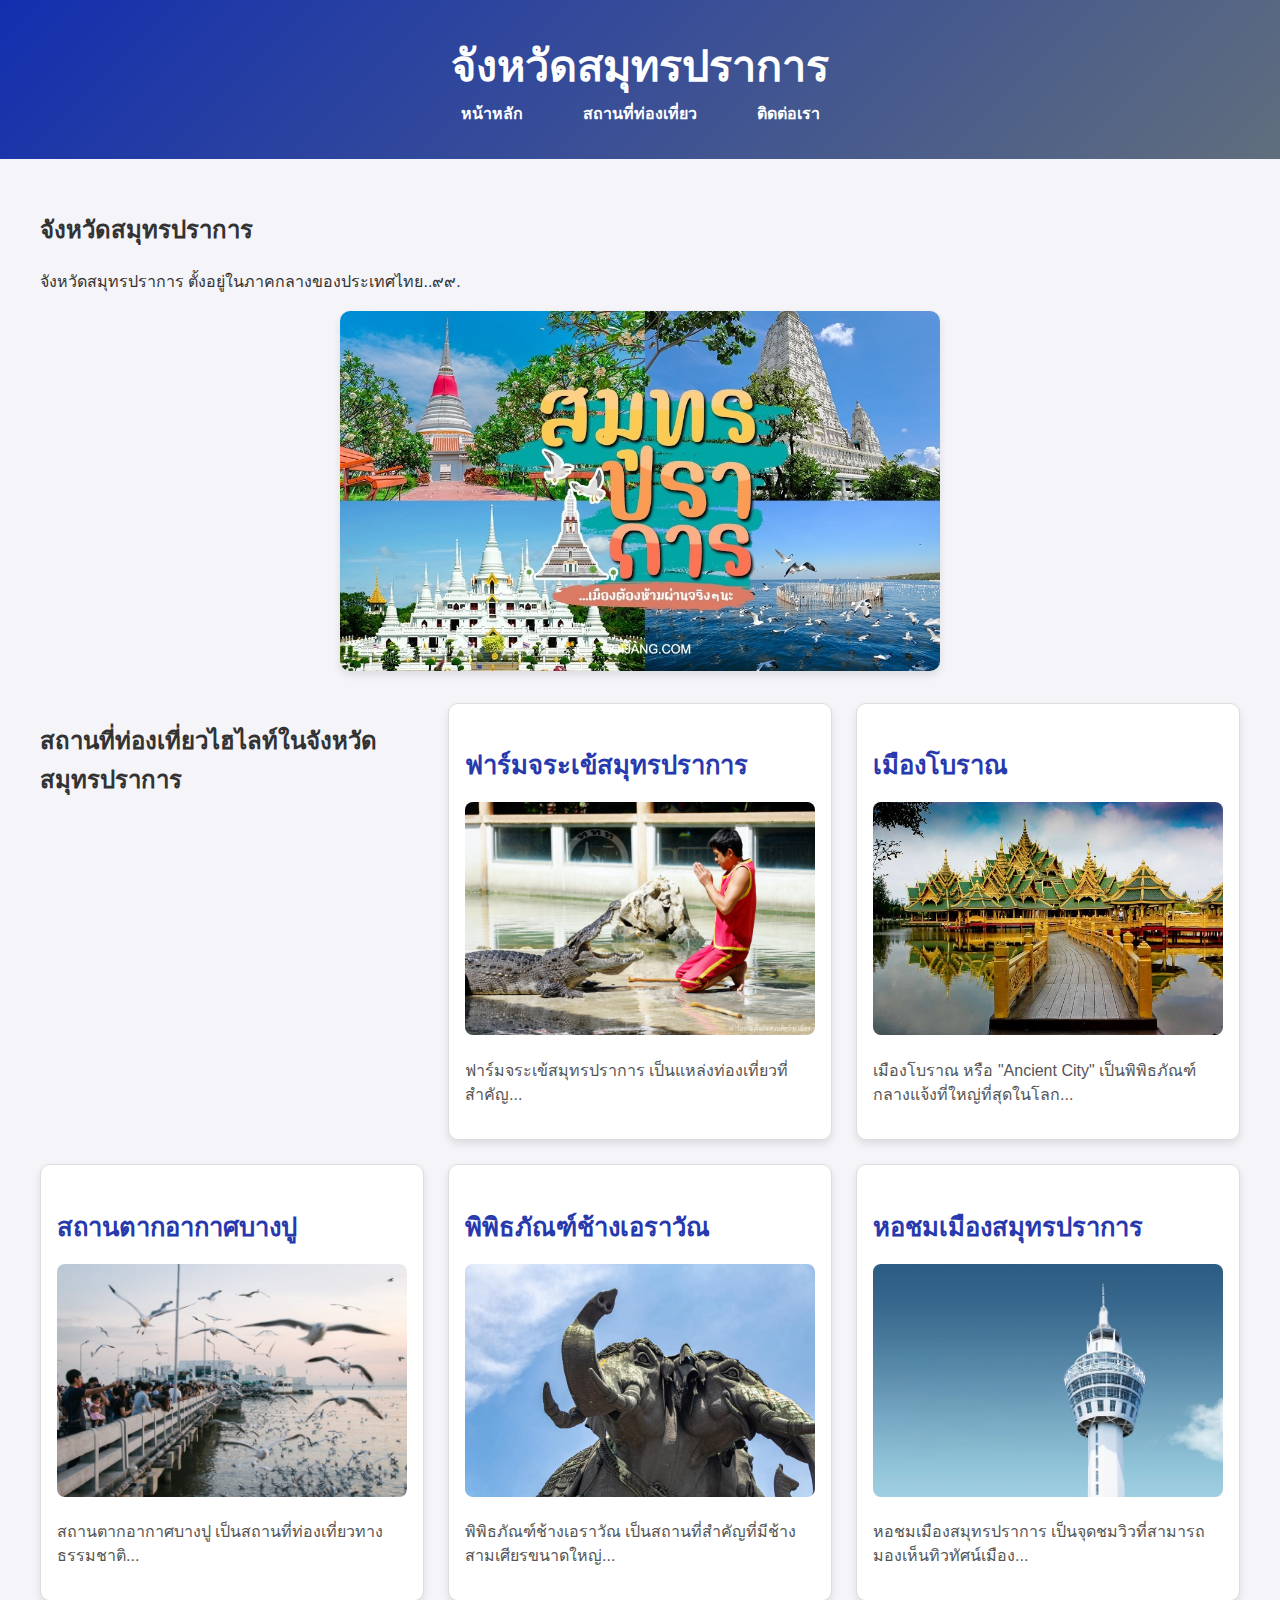
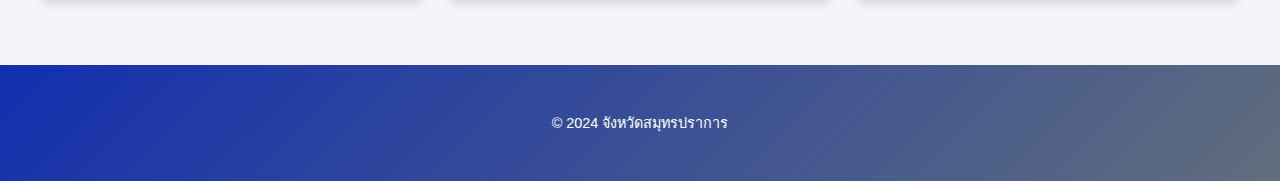
==== index.html @ a9e670fd "เพิ่มโครงการพื้นฐาน" ====
<!DOCTYPE html>
<html lang="th">
    <head>
        <meta charset="UTF-8">
        <meta name="viewport" content="width=device-width, initial-scale=1.0">
        <title>สถานที่ท่องเที่ยวในจังหวัดสมุทรปราการ</title>
        <link rel="stylesheet" href="css/styles.css"> <!-- เชื่อมต่อไฟล์ CSS -->
    </head>
    <body>
        <!-- ส่วนหัวของเว็บไซต์ -->
        <header>
            <h1>จังหวัดสมุทรปราการ</h1>

            <!-- เมนูแฮมเบอร์เกอร์ (สำหรับมือถือหรือจอเล็ก) -->
            <div class="hamburger-menu" id="hamburger-menu">
                <div class="bar"></div>
                <div class="bar"></div>
                <div class="bar"></div>
            </div>
            <!-- เมนูหลัก -->
            <nav role="navigation" id="main-nav" class="main-nav">
                <ul>
                    <li><a href="index.html">หน้าหลัก</a></li>
                    <li><a href="details.html">สถานที่ท่องเที่ยว</a></li>
                    <li><a href="contact.html">ติดต่อเรา</a></li>
                </ul>
            </nav>

            <!-- เมนูย่อยที่จะเปิดเมื่อคลิกเมนูแฮมเบอร์เกอร์ -->
            <nav id="sub-nav" class="sub-nav">
                <ul>
                    <li><a href="index.html">หน้าหลัก</a></li>
                    <li><a href="details.html">สถานที่ท่องเที่ยว</a></li>
                    <li><a href="contact.html">ติดต่อเรา</a></li>
                </ul>
            </nav>

        </header>

        <!-- เนื้อหาหลักของเว็บไซต์ -->
        <main>
            <!-- ส่วนข้อมูลเบื้องต้นของจังหวัด -->
            <section class="overview">
                <h2>จังหวัดสมุทรปราการ</h2>
                <p>จังหวัดสมุทรปราการ ตั้งอยู่ในภาคกลางของประเทศไทย..๙๙.</p>
                <!-- รูปภาพประกอบ -->
                <img src="image/สมุทรปราการ.jpg"
                    alt="วิวทิวทัศน์ในจังหวัดสมุทรปราการ">
            </section>

            <!-- ส่วนสถานที่ท่องเที่ยวแนะนำ -->
            <section class="highlights">
                <h2>สถานที่ท่องเที่ยวไฮไลท์ในจังหวัดสมุทรปราการ</h2>

                <!-- รายการที่ 1: ฟาร์มจระเข้ -->
                <div class="highlight-item">
                    <h3>ฟาร์มจระเข้สมุทรปราการ</h3>
                    <img src="image/ฟาร์มจรเข้.jpg"
                        alt="ฟาร์มจระเข้สมุทรปราการ">
                    <p>ฟาร์มจระเข้สมุทรปราการ เป็นแหล่งท่องเที่ยวที่สำคัญ...</p>
                </div>

                <!-- รายการที่ 2: เมืองโบราณ -->
                <div class="highlight-item">
                    <h3>เมืองโบราณ</h3>
                    <img src="image/เมืองโบราณ.jpg" alt="เมืองโบราณ">
                    <p>เมืองโบราณ หรือ "Ancient City"
                        เป็นพิพิธภัณฑ์กลางแจ้งที่ใหญ่ที่สุดในโลก...</p>
                </div>

                <!-- รายการที่ 3: สถานตากอากาศบางปู -->
                <div class="highlight-item">
                    <h3>สถานตากอากาศบางปู</h3>
                    <img src="image/สถานตากอากาศบางปู.jpg"
                        alt="สถานตากอากาศบางปู">
                    <p>สถานตากอากาศบางปู เป็นสถานที่ท่องเที่ยวทางธรรมชาติ...</p>
                </div>

                <!-- รายการที่ 4: พิพิธภัณฑ์ช้างเอราวัณ -->
                <div class="highlight-item">
                    <h3>พิพิธภัณฑ์ช้างเอราวัณ</h3>
                    <img src="image/ช้างเอราวัณ.jpg"
                        alt="พิพิธภัณฑ์ช้างเอราวัณ">
                    <p>พิพิธภัณฑ์ช้างเอราวัณ
                        เป็นสถานที่สำคัญที่มีช้างสามเศียรขนาดใหญ่...</p>
                </div>

                <!-- รายการที่ 5: หอชมเมืองสมุทรปราการ -->
                <div class="highlight-item">
                    <h3>หอชมเมืองสมุทรปราการ</h3>
                    <img src="image/หอชมเมือง.jpg" alt="หอชมเมืองสมุทรปราการ">
                    <p>หอชมเมืองสมุทรปราการ
                        เป็นจุดชมวิวที่สามารถมองเห็นทิวทัศน์เมือง...</p>
                </div>
            </section>
        </main>

        <!-- ส่วนท้ายของเว็บไซต์ -->
        <footer>
            <p>&copy; 2024 จังหวัดสมุทรปราการ</p>
        </footer>
        <!-- ส่วนสคริปต์ควบคุมเมนูแฮมเบอร์เกอร์ -->
        <script>
    // ตัวแปรเก็บ Hamburger Menu และ Sub Nav
    const hamburgerMenu = document.getElementById('hamburger-menu');
    const subNav = document.getElementById('sub-nav');

    // เพิ่ม Event Listener เพื่อสลับการแสดง/ซ่อนเมนูย่อย
    hamburgerMenu.addEventListener('click', () => {
        subNav.classList.toggle('open');  // เปิด/ปิดเมนูย่อย
    });
</script>
    </body>
</html>
---- css/styles.css ----
/* Global Styles */
body {
    font-family: 'Arial', sans-serif;
    margin: 0;
    padding: 0;
    background-color: #f4f4f9;
    color: #333;
    line-height: 1.6;
}

header {
    background: linear-gradient(135deg, #132faf, #606e7d);
    color: #fff;
    text-align: center;
    padding: 2rem 0; /* เพิ่ม padding ด้านบนและล่าง */
}

header h1 {
    font-size: 2.7rem;
    margin: 0;
    animation: fadeIn 2s ease-in-out;
}

@keyframes fadeIn {
    from {
        opacity: 0;
        transform: translateY(-20px);
    }
    to {
        opacity: 1;
        transform: translateY(0);
    }
}

nav ul {
    display: flex;
    justify-content: center;
    list-style: none;
    padding: 0;
    margin: 0;
}

nav ul li {
    margin: 0 15px;
}

nav ul li a {
    text-decoration: none;
    color: #fff;
    font-weight: bold;
    padding: 10px 15px;
    border-radius: 5px;
    transition: background-color 0.3s, transform 0.3s ease;
}

nav ul li a:hover {
    background-color: #092661;
    transform: translateY(-5px) scale(1.1);
}

/* Main Content */
main {
    padding: 2rem;
    max-width: 1200px;
    margin: 0 auto;
}

.overview, .highlights {
    margin-bottom: 2rem;
}

.overview img {
    width: 100%;
    max-width: 600px;
    margin: 1rem auto;
    display: block;
    border-radius: 10px;
    box-shadow: 0 4px 8px rgba(0, 0, 0, 0.1);
}

.highlights {
    display: grid;
    grid-template-columns: repeat(auto-fit, minmax(300px, 1fr));
    gap: 1.5rem;
}

.highlight-item {
    background: #fff;
    border: 1px solid #ddd;
    border-radius: 10px;
    overflow: hidden;
    box-shadow: 0 4px 8px rgba(0, 0, 0, 0.1);
    padding: 1rem;
    transition: transform 0.3s ease;
}
.highlight-item2 {
  background: #fff;
  border: 1px solid #ddd;
  border-radius: 10px;
  overflow: hidden;
  box-shadow: 0 4px 8px rgba(0, 0, 0, 0.1);
  padding: 1rem;
}

.highlight-item2 h3 {
  font-size: 1.7rem;
  margin-bottom: 1rem;
  color: #2739ad;
}

.highlight-item2 p {
  color: #555;
  font-size: 1rem;
  line-height: 1.5;
}

.highlight-item2 img {
  width: 100%;
    max-width: 600px;
    margin: 1rem auto;  /* ทำให้รูปอยู่กึ่งกลาง */
    display: block;
    border-radius: 10px;
    box-shadow: 0 4px 8px rgba(0, 0, 0, 0.1);
}

.highlight-item:hover {
    transform: translateY(-5px);
}

.highlight-item h3 {
    font-size: 1.6rem;
    margin-bottom: 1rem;
    color: #2739ad;
}

.highlight-item p {
    color: #555;
    line-height: 1.5;
}

.highlight-item img {
    width: 100%;
    height: auto;
    border-radius: 8px;
}
.highlight-item:hover {
    transform: translateY(-5px);
}

.highlight-item h3 {
    font-size: 1.6rem;
    margin-bottom: 1rem;
    color: #2739ad;
}

.highlight-item p {
    color: #555;
    line-height: 1.5;
}

.highlight-item img {
    width: 100%;
    height: auto;
    border-radius: 8px;
}
/* Footer */
footer {
    text-align: center;
    padding: 2rem 1rem;
    background: linear-gradient(135deg, #132faf, #606e7d);
    color: #fff;
    font-size: 0.9rem;
}

/* Forms */
form fieldset {
    border: 2px solid #ccc;
    padding: 1rem;
    margin: 1rem 0;
}

form .form-row {
    margin-bottom: 1rem;
}

form label {
    display: block;
    margin-bottom: 0.5rem;
}

form input, form textarea {
    width: 100%;
    padding: 10px;
    border-radius: 5px;
    border: 1px solid #ccc;
    box-sizing: border-box;
}

form button {
    background-color: #1e338e;
    color: white;
    border: none;
    padding: 10px 20px;
    border-radius: 5px;
    cursor: pointer;
}

form button:hover {
    background-color: #007bff;
}

/* Media Queries for Responsive Design */
@media (max-width: 768px) {
    header h1 {
        font-size: 2rem;
    }

    nav ul {
        flex-direction: column;
        align-items: center;
    }

    .highlights {
        grid-template-columns: 1fr;
    }

    .highlight-item {
        padding: 0.5rem;
    }

    footer {
        font-size: 0.8rem;
    }

    form button {
        padding: 8px 16px;
    }
}

/* Small Screen Adjustments */
@media (max-width: 480px) {
    header {
        padding: 1.5rem 0;
    }

    header h1 {
        font-size: 1.8rem;
    }

    nav ul {
        padding: 0 10px;
    }

    nav ul li {
        margin: 10px 0;
    }

    main {
        padding: 1rem;
    }

    .overview img {
        max-width: 100%;
    }

    footer {
        font-size: 0.75rem;
    }
}
/* ปรับแต่งสำหรับ Hamburger Menu (☰) */
.hamburger-menu {
    display: none;  /* ซ่อนเมนูบนเดสก์ท็อป */
    cursor: pointer;
    width: 30px;
    height: 30px;
    position: absolute;
    top: 20px;
    right: 20px;
    margin-top: 15px;
}

.hamburger-menu .bar {
    width: 100%;
    height: 5px;
    margin: 5px 0;
    background-color: #333;
    transition: all 0.3s ease;
}

/* เมนูหลัก */
.main-nav {
    display: block;
}

.sub-nav {
    display: none;  /* ซ่อนเมนูย่อย */
}

/* เมนูย่อย */
.sub-nav ul {
    list-style: none;
    padding: 0;
}

.sub-nav ul li {
    margin: 10px 0;
}

.sub-nav ul li a {
    text-decoration: none;
    font-size: 1.2rem;
    color: #ffffff;
}

/* ใช้ Media Query สำหรับการแสดง Hamburger Menu บนมือถือ */
@media (max-width: 768px) {
    .main-nav {
        display: none;  /* ซ่อนเมนูหลักเมื่อหน้าจอเล็ก */
    }

    .hamburger-menu {
        display: block;  /* แสดง Hamburger Menu */
    }

    .sub-nav.open {
        display: block;  /* แสดงเมนูย่อย */
        background-color: #424780;
        padding: 20px;
        position: absolute;
        top: 60px;
        right: 0;
        width: 100%;
        box-shadow: 0px 4px 6px rgba(255, 255, 255, 0.1);
    }
}
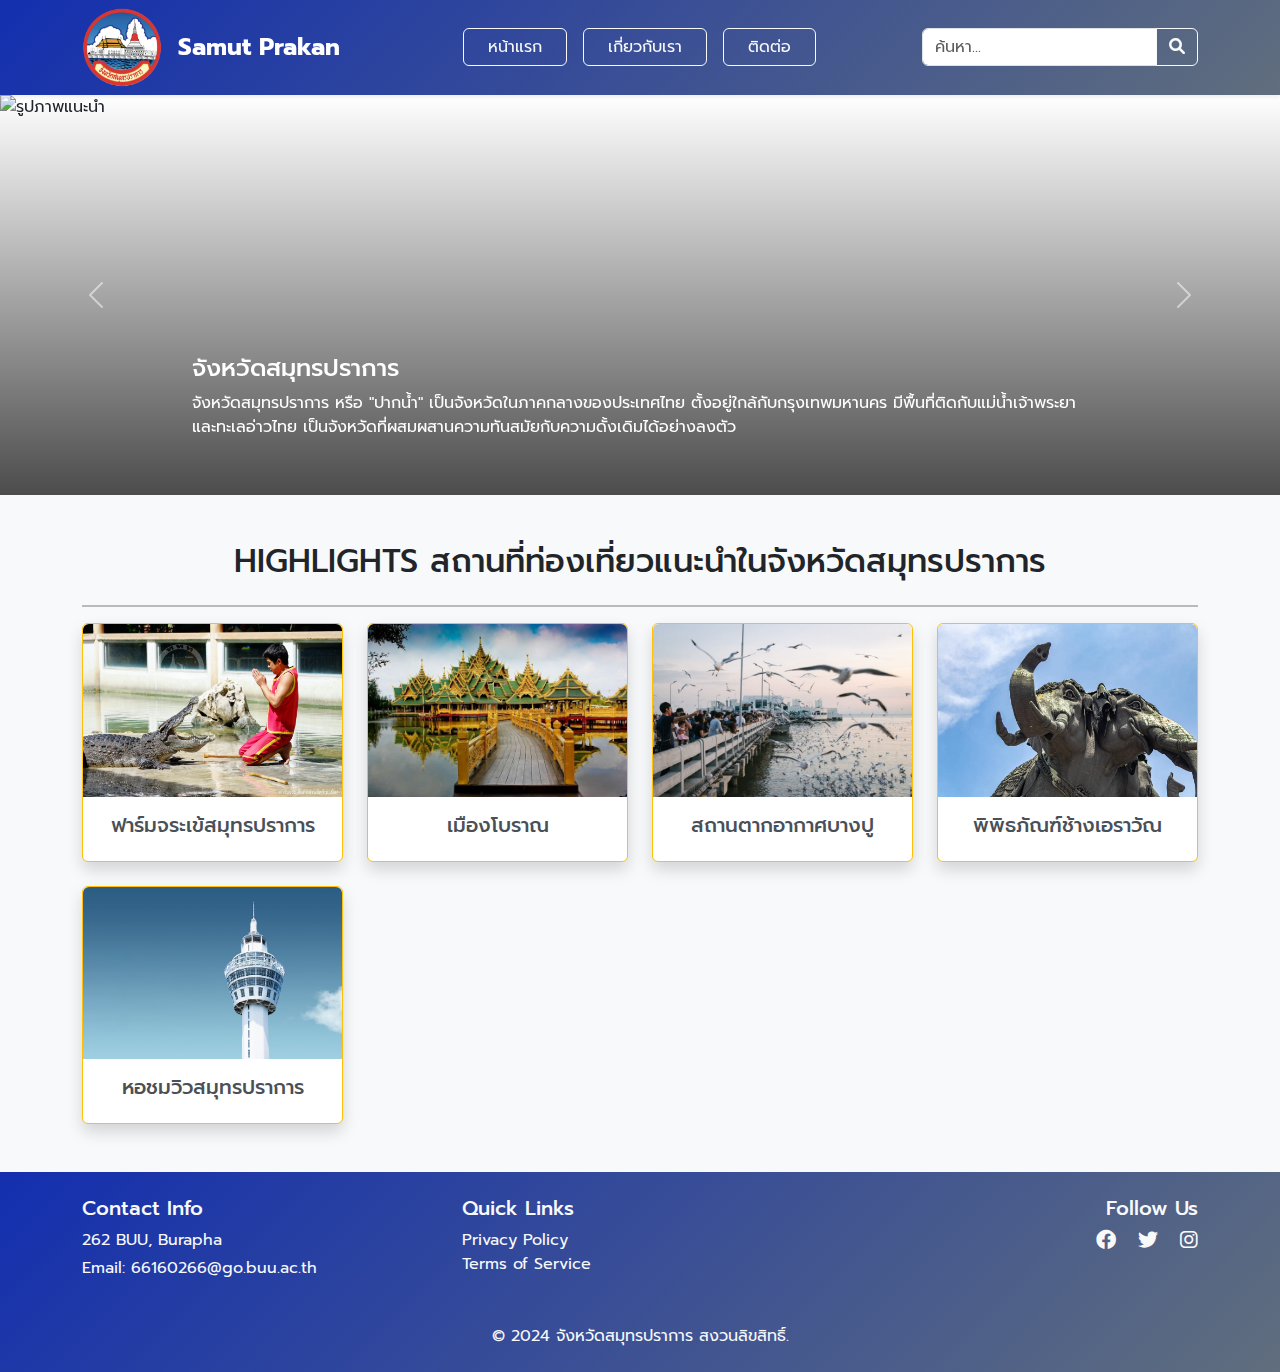
==== commit d67b6956: "พัฒนาโค้ดจากการบ้าน 1" ====
--- a/index.html
+++ b/index.html
@@ -1,114 +1,281 @@
 <!DOCTYPE html>
 <html lang="th">
     <head>
-        <meta charset="UTF-8">
-        <meta name="viewport" content="width=device-width, initial-scale=1.0">
-        <title>สถานที่ท่องเที่ยวในจังหวัดสมุทรปราการ</title>
-        <link rel="stylesheet" href="css/styles.css"> <!-- เชื่อมต่อไฟล์ CSS -->
+        <meta charset="UTF-8" />
+        <meta name="viewport" content="width=device-width, initial-scale=1.0" />
+        <title>แนะนำสถานที่ท่องเที่ยว-หน้าหลัก</title>
+        <!-- Bootstrap 5 CDN -->
+        <link
+            href="https://cdn.jsdelivr.net/npm/bootstrap@5.3.0-alpha1/dist/css/bootstrap.min.css"
+            rel="stylesheet">
+        <link
+            href="https://fonts.googleapis.com/css2?family=Prompt:wght@300;400;700&display=swap"
+            rel="stylesheet">
+        <link rel="stylesheet"
+            href="https://cdnjs.cloudflare.com/ajax/libs/font-awesome/6.0.0/css/all.min.css">
     </head>
     <body>
-        <!-- ส่วนหัวของเว็บไซต์ -->
-        <header>
-            <h1>จังหวัดสมุทรปราการ</h1>
-
-            <!-- เมนูแฮมเบอร์เกอร์ (สำหรับมือถือหรือจอเล็ก) -->
-            <div class="hamburger-menu" id="hamburger-menu">
-                <div class="bar"></div>
-                <div class="bar"></div>
-                <div class="bar"></div>
-            </div>
-            <!-- เมนูหลัก -->
-            <nav role="navigation" id="main-nav" class="main-nav">
-                <ul>
-                    <li><a href="index.html">หน้าหลัก</a></li>
-                    <li><a href="details.html">สถานที่ท่องเที่ยว</a></li>
-                    <li><a href="contact.html">ติดต่อเรา</a></li>
-                </ul>
+        <body class="min-vh-100 d-flex flex-column"
+            style="font-family: 'Prompt', sans-serif;">
+            <!-- Navbar -->
+            <nav class="navbar navbar-expand-lg sticky-top shadow-sm"
+                style="background: linear-gradient(135deg, #132faf, #606e7d);">
+                <div class="container">
+                    <div class="d-flex align-items-center">
+                        <img src="images/logo-1.png" width="80"
+                            height="80" alt="Logo" class="img-fluid">
+                        <span
+                            class="navbar-brand ms-3 fw-bolder fs-4 text-white mb-0">Samut
+                            Prakan</span>
+                    </div>
+
+                    <button class="navbar-toggler bg-light ms-auto"
+                        type="button"
+                        data-bs-toggle="collapse" data-bs-target="#navbarNav">
+                        <span class="navbar-toggler-icon"></span>
+                    </button>
+
+                    <div class="collapse navbar-collapse text-center"
+                        id="navbarNav">
+                        <ul class="navbar-nav mx-auto mb-2 mb-lg-0">
+                            <li class="nav-item my-2 my-lg-0 mx-2">
+                                <a class="btn btn-outline-light px-4 w-100"
+                                    href="index.html">หน้าแรก</a>
+                            </li>
+                            <li class="nav-item my-2 my-lg-0 mx-2">
+                                <a class="btn btn-outline-light px-4 w-100"
+                                    href="details.html">เกี่ยวกับเรา</a>
+                            </li>
+                            <li class="nav-item my-2 my-lg-0 mx-2">
+                                <a class="btn btn-outline-light px-4 w-100"
+                                    href="contact.html">ติดต่อ</a>
+                            </li>
+                        </ul>
+
+                        <form class="d-flex justify-content-center">
+                            <div class="input-group" style="max-width: 500px;">
+                                <input class="form-control" type="search"
+                                    placeholder="ค้นหา...">
+                                <button class="btn btn-outline-light"
+                                    type="submit">
+                                    <i class="fas fa-search"></i>
+                                </button>
+                            </div>
+                        </form>
+                    </div>
+                </div>
             </nav>
 
-            <!-- เมนูย่อยที่จะเปิดเมื่อคลิกเมนูแฮมเบอร์เกอร์ -->
-            <nav id="sub-nav" class="sub-nav">
-                <ul>
-                    <li><a href="index.html">หน้าหลัก</a></li>
-                    <li><a href="details.html">สถานที่ท่องเที่ยว</a></li>
-                    <li><a href="contact.html">ติดต่อเรา</a></li>
-                </ul>
-            </nav>
-
-        </header>
-
-        <!-- เนื้อหาหลักของเว็บไซต์ -->
-        <main>
-            <!-- ส่วนข้อมูลเบื้องต้นของจังหวัด -->
-            <section class="overview">
-                <h2>จังหวัดสมุทรปราการ</h2>
-                <p>จังหวัดสมุทรปราการ ตั้งอยู่ในภาคกลางของประเทศไทย..๙๙.</p>
-                <!-- รูปภาพประกอบ -->
-                <img src="image/สมุทรปราการ.jpg"
-                    alt="วิวทิวทัศน์ในจังหวัดสมุทรปราการ">
-            </section>
-
-            <!-- ส่วนสถานที่ท่องเที่ยวแนะนำ -->
-            <section class="highlights">
-                <h2>สถานที่ท่องเที่ยวไฮไลท์ในจังหวัดสมุทรปราการ</h2>
-
-                <!-- รายการที่ 1: ฟาร์มจระเข้ -->
-                <div class="highlight-item">
-                    <h3>ฟาร์มจระเข้สมุทรปราการ</h3>
-                    <img src="image/ฟาร์มจรเข้.jpg"
-                        alt="ฟาร์มจระเข้สมุทรปราการ">
-                    <p>ฟาร์มจระเข้สมุทรปราการ เป็นแหล่งท่องเที่ยวที่สำคัญ...</p>
+            <!-- Hero Section -->
+            <div id="carouselExample" class="carousel slide"
+                data-bs-ride="carousel">
+                <div class="carousel-inner">
+                    <div class="carousel-item active">
+                        <img
+                            src="https://roijang.com/wp-content/uploads/2022/08/pavilion-enlightened-ancient-city-samut-prakan-province-thailand-1.jpg"
+                            class="d-block w-100"
+                            class="d-block w-100"
+                            style="height: 400px; object-fit: cover;"
+                            alt="รูปภาพแนะนำ">
+                        <div
+                            class="gradient-overlay position-absolute bottom-0 start-0 w-100"
+                            style="height: 100%; background: linear-gradient(to top, rgba(0, 0, 0, 0.7), rgba(0, 0, 0, 0));">
+                        </div>
+                        <div class="carousel-caption d-none d-md-block text-start">
+                            <h4>จังหวัดสมุทรปราการ</h4>
+                            <p>
+                                จังหวัดสมุทรปราการ หรือ "ปากน้ำ"
+                                เป็นจังหวัดในภาคกลางของประเทศไทย
+                                ตั้งอยู่ใกล้กับกรุงเทพมหานคร
+                                มีพื้นที่ติดกับแม่น้ำเจ้าพระยาและทะเลอ่าวไทย
+                                เป็นจังหวัดที่ผสมผสานความทันสมัยกับความดั้งเดิมได้อย่างลงตัว
+                            </p>
+                        </div>
+                    </div>
+                    <div class="carousel-item">
+                        <img
+                            src="https://roijang.com/wp-content/uploads/2022/08/shutterstock_1549522064.jpg"
+                            class="d-block w-100"
+                            style="height: 400px; object-fit: cover;"
+                            alt="รูปภาพแนะนำ">
+                        <div
+                            class="gradient-overlay position-absolute bottom-0 start-0 w-100"
+                            style="height: 100%; background: linear-gradient(to top, rgba(0, 0, 0, 0.7), rgba(0, 0, 0, 0));">
+                        </div>
+                        <div class="carousel-caption d-none d-md-block text-start">
+                            <h4>ที่เที่ยวใกล้กรุงเทพฯ</h4>
+                            <p>
+                                ใครกำลังมองหาที่เที่ยวใกล้กรุงเทพฯ
+                                แบบไปเช้า-เย็นกลับได้ ก็ต้องจังหวัด สมุทรปราการ
+                                เลย! สถานที่ท่องเที่ยวเยอะทั้งพิพิธภัณฑ์
+                                ธรรมชาติ วัดวาอารามสวย ๆ
+                                แถมใช้เวลาเดินทางจากใจกลางเมืองกรุงเทพฯ เพียง 1
+                                ชั่วโมงกว่าเท่านั้น
+                            </p>
+                        </div>
+                    </div>
+                    <div class="carousel-item">
+                        <img
+                            src="https://roijang.com/wp-content/uploads/2023/12/shutterstock_366545195.jpg"
+                            class="d-block w-100"
+                            style="height: 400px; object-fit: cover;"
+                            alt="รูปภาพแนะนำ">
+                        <div
+                            class="gradient-overlay position-absolute bottom-0 start-0 w-100"
+                            style="height: 100%; background: linear-gradient(to top, rgba(0, 0, 0, 0.7), rgba(0, 0, 0, 0));">
+                        </div>
+                        <div class="carousel-caption d-none d-md-block text-start">
+                            <h4>คำขวัญจังหวัด</h4>
+                            <p>
+                                ป้อมยุทธนาวี พระเจดีย์กลางน้ำ ฟาร์มจระเข้ใหญ่
+                                งามวิไลเมืองโบราณ สงกรานต์พระประแดง
+                                ปลาสลิดแห้งรสดี ประเพณีรับบัว
+                                ครบถ้วนทั่วอุตสาหกรรม
+                            </p>
+                        </div>
+                    </div>
+                    <div class="carousel-item position-relative">
+                        <!-- รูปภาพ -->
+                        <img
+                            src="https://roijang.com/wp-content/uploads/2023/12/shutterstock_795933256-1.jpg"
+                            class="d-block w-100"
+                            style="height: 400px; object-fit: cover;"
+                            alt="รูปภาพแนะนำ" />
+                        <div
+                            class="gradient-overlay position-absolute bottom-0 start-0 w-100"
+                            style="height: 100%; background: linear-gradient(to top, rgba(0, 0, 0, 0.7), rgba(0, 0, 0, 0));">
+                        </div>
+                        <div
+                            class="carousel-caption d-none d-md-block text-start">
+                            <h4>วิสัยทัศน์จังหวัด</h4>
+                            <p>
+                                เมืองอุตสาหกรรมสะอาด น่าอยู่
+                                รองรับวัตกรรมและระบบโลจิสติกส์สู่สากล
+                            </p>
+                        </div>
+                    </div>
+
+                    <button class="carousel-control-prev" type="button"
+                        data-bs-target="#carouselExample" data-bs-slide="prev">
+                        <span class="carousel-control-prev-icon"
+                            aria-hidden="true"></span>
+                    </button>
+                    <button class="carousel-control-next" type="button"
+                        data-bs-target="#carouselExample" data-bs-slide="next">
+                        <span class="carousel-control-next-icon"
+                            aria-hidden="true"></span>
+                    </button>
                 </div>
 
-                <!-- รายการที่ 2: เมืองโบราณ -->
-                <div class="highlight-item">
-                    <h3>เมืองโบราณ</h3>
-                    <img src="image/เมืองโบราณ.jpg" alt="เมืองโบราณ">
-                    <p>เมืองโบราณ หรือ "Ancient City"
-                        เป็นพิพิธภัณฑ์กลางแจ้งที่ใหญ่ที่สุดในโลก...</p>
-                </div>
-
-                <!-- รายการที่ 3: สถานตากอากาศบางปู -->
-                <div class="highlight-item">
-                    <h3>สถานตากอากาศบางปู</h3>
-                    <img src="image/สถานตากอากาศบางปู.jpg"
-                        alt="สถานตากอากาศบางปู">
-                    <p>สถานตากอากาศบางปู เป็นสถานที่ท่องเที่ยวทางธรรมชาติ...</p>
-                </div>
-
-                <!-- รายการที่ 4: พิพิธภัณฑ์ช้างเอราวัณ -->
-                <div class="highlight-item">
-                    <h3>พิพิธภัณฑ์ช้างเอราวัณ</h3>
-                    <img src="image/ช้างเอราวัณ.jpg"
-                        alt="พิพิธภัณฑ์ช้างเอราวัณ">
-                    <p>พิพิธภัณฑ์ช้างเอราวัณ
-                        เป็นสถานที่สำคัญที่มีช้างสามเศียรขนาดใหญ่...</p>
-                </div>
-
-                <!-- รายการที่ 5: หอชมเมืองสมุทรปราการ -->
-                <div class="highlight-item">
-                    <h3>หอชมเมืองสมุทรปราการ</h3>
-                    <img src="image/หอชมเมือง.jpg" alt="หอชมเมืองสมุทรปราการ">
-                    <p>หอชมเมืองสมุทรปราการ
-                        เป็นจุดชมวิวที่สามารถมองเห็นทิวทัศน์เมือง...</p>
-                </div>
-            </section>
-        </main>
-
-        <!-- ส่วนท้ายของเว็บไซต์ -->
-        <footer>
-            <p>&copy; 2024 จังหวัดสมุทรปราการ</p>
-        </footer>
-        <!-- ส่วนสคริปต์ควบคุมเมนูแฮมเบอร์เกอร์ -->
-        <script>
-    // ตัวแปรเก็บ Hamburger Menu และ Sub Nav
-    const hamburgerMenu = document.getElementById('hamburger-menu');
-    const subNav = document.getElementById('sub-nav');
-
-    // เพิ่ม Event Listener เพื่อสลับการแสดง/ซ่อนเมนูย่อย
-    hamburgerMenu.addEventListener('click', () => {
-        subNav.classList.toggle('open');  // เปิด/ปิดเมนูย่อย
-    });
-</script>
-    </body>
-</html>
+                <section id="highlights" class="py-5 bg-light">
+                    <div class="container">
+                        <h2 class="text-center mb-4 text-dark">HIGHLIGHTS สถานที่ท่องเที่ยวแนะนำในจังหวัดสมุทรปราการ</h2>
+                        <hr class="flex-grow-1" style="border: 1px solid #000000;">
+                        <div
+                            class="row row-cols-1 row-cols-md-2 row-cols-lg-4 g-4">
+
+                            <!-- Example Card -->
+                            <div class="col">
+                                <div class="card shadow border-warning">
+                                    <img src="images/ฟาร์มจรเข้.jpg"
+                                        class="card-img-top rounded-top"
+                                        alt="ไฮไลท์ 1">
+                                    <div class="card-body text-center">
+                                        <h5
+                                            class="card-title text-dark-emphasis">ฟาร์มจระเข้สมุทรปราการ</h5>
+                                    </div>
+                                </div>
+                            </div>
+                            <div class="col">
+                                <div class="card shadow border-warning">
+                                    <img src="images/เมืองโบราณ.jpg"
+                                        class="card-img-top rounded-top"
+                                        alt="ไฮไลท์ 4">
+                                    <div class="card-body text-center">
+                                        <h5
+                                            class="card-title text-dark-emphasis">เมืองโบราณ</h5>
+                                    </div>
+                                </div>
+                            </div>
+                            <div class="col">
+                                <div class="card shadow border-warning">
+                                    <img src="images/สถานตากอากาศบางปู.jpg"
+                                        class="card-img-top rounded-top"
+                                        alt="ไฮไลท์ 4">
+                                    <div class="card-body text-center">
+                                        <h5
+                                            class="card-title text-dark-emphasis">สถานตากอากาศบางปู</h5>
+                                    </div>
+                                </div>
+                            </div>
+                            <div class="col">
+                                <div class="card shadow border-warning">
+                                    <img src="images/ช้างเอราวัณ.jpg"
+                                        class="card-img-top rounded-top"
+                                        alt="ไฮไลท์ 2">
+                                    <div class="card-body text-center">
+                                        <h5
+                                            class="card-title text-dark-emphasis">พิพิธภัณฑ์ช้างเอราวัณ</h5>
+                                    </div>
+                                </div>
+                            </div>
+                            <div class="col">
+                                <div class="card shadow border-warning">
+                                    <img
+                                        src="images/หอชมเมือง.jpg"
+                                        class="card-img-top rounded-top"
+                                        alt="ไฮไลท์ 3">
+                                    <div class="card-body text-center">
+                                        <h5
+                                            class="card-title text-dark-emphasis">หอชมวิวสมุทรปราการ</h5>
+                                    </div>
+                                </div>
+                            </div>
+                        </div>
+                    </div>
+                </section>
+
+                <!-- Footer -->
+                <footer class="py-4 text-light"
+                style="background: linear-gradient(135deg, #132faf, #606e7d);">
+                    <div class="container">
+                        <div class="row">
+                            <div class="col-md-4 mb-3">
+                                <h5>Contact Info</h5>
+                                <p class="mb-1">262 BUU, Burapha</p>
+                                <p class="mb-0">Email: 66160266@go.buu.ac.th</p>
+                            </div>
+                            <div class="col-md-4 mb-3">
+                                <h5>Quick Links</h5>
+                                <ul class="list-unstyled">
+                                    <li><a href="#"
+                                            class="text-light text-decoration-none">Privacy
+                                            Policy</a></li>
+                                    <li><a href="#"
+                                            class="text-light text-decoration-none">Terms
+                                            of Service</a></li>
+                                </ul>
+                            </div>
+                            <div class="col-md-4 mb-3 text-md-end">
+                                <h5>Follow Us</h5>
+                                <a href="#"
+                                    class="text-light text-decoration-none me-3"><i
+                                        class="fab fa-facebook fa-lg"></i></a>
+                                <a href="#"
+                                    class="text-light text-decoration-none me-3"><i
+                                        class="fab fa-twitter fa-lg"></i></a>
+                                <a href="#"
+                                    class="text-light text-decoration-none"><i
+                                        class="fab fa-instagram fa-lg"></i></a>
+                            </div>
+                        </div>
+                        <div class="text-center mt-3">
+                            &copy; 2024 จังหวัดสมุทรปราการ สงวนลิขสิทธิ์.
+                        </div>
+                    </div>
+                </footer>
+                <!-- Bootstrap JS -->
+                <script
+                    src="https://cdn.jsdelivr.net/npm/bootstrap@5.3.0-alpha1/dist/js/bootstrap.bundle.min.js"></script>
+            </body>
+        </html>